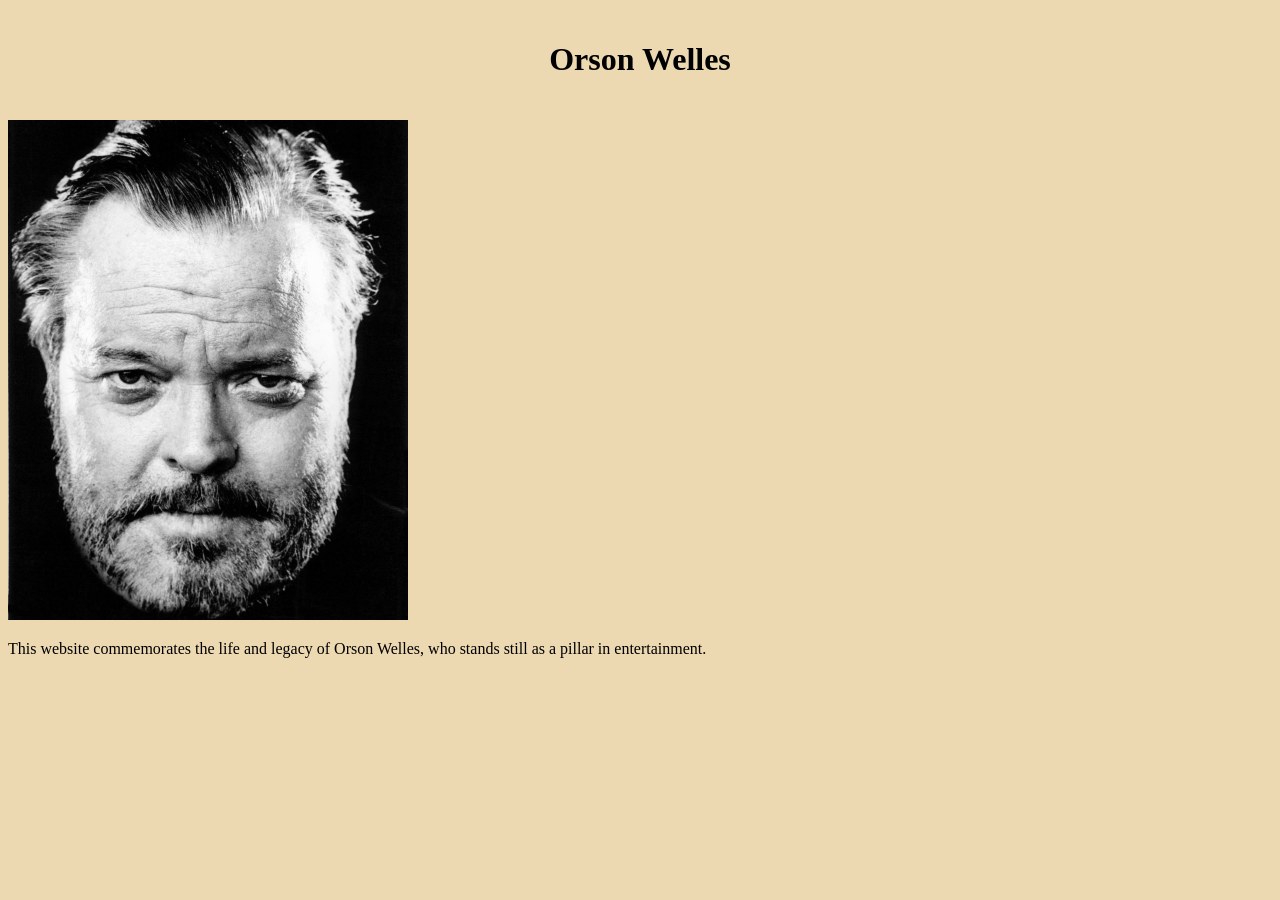
==== fansite/index.html @ b5290094 "Add files via upload" ====
<!doctype html>

<html lang="en">

<head>
  <meta charset="utf-8">
  <title>Orson Welles Fanpage</title>
  <meta name="description" content="This is the description that search engines will display. Aim for 145-155 characters.">
  <meta name="author" content="Insert the content author or owner name here">

  <!-- Link to your JS file -->
  <script src="scripts/script.js"></script>

  <!-- Link to your CSS file -->
  <link rel="stylesheet" href="css/style.css">

</head>


<body>

<h1>Orson Welles</h1>

<img src="images/welles1.jpg">

<p>This website commemorates the life and legacy of Orson Welles, who stands still as a pillar in entertainment.</p>



</body>

</html>
---- fansite/css/style.css ----
body {
  background-color:#ECD8B1;
}
h1 {text-align: center; color:#000000; padding:20px}
p {color:#000000}
img {max-height: 500px;max-width: 400px}
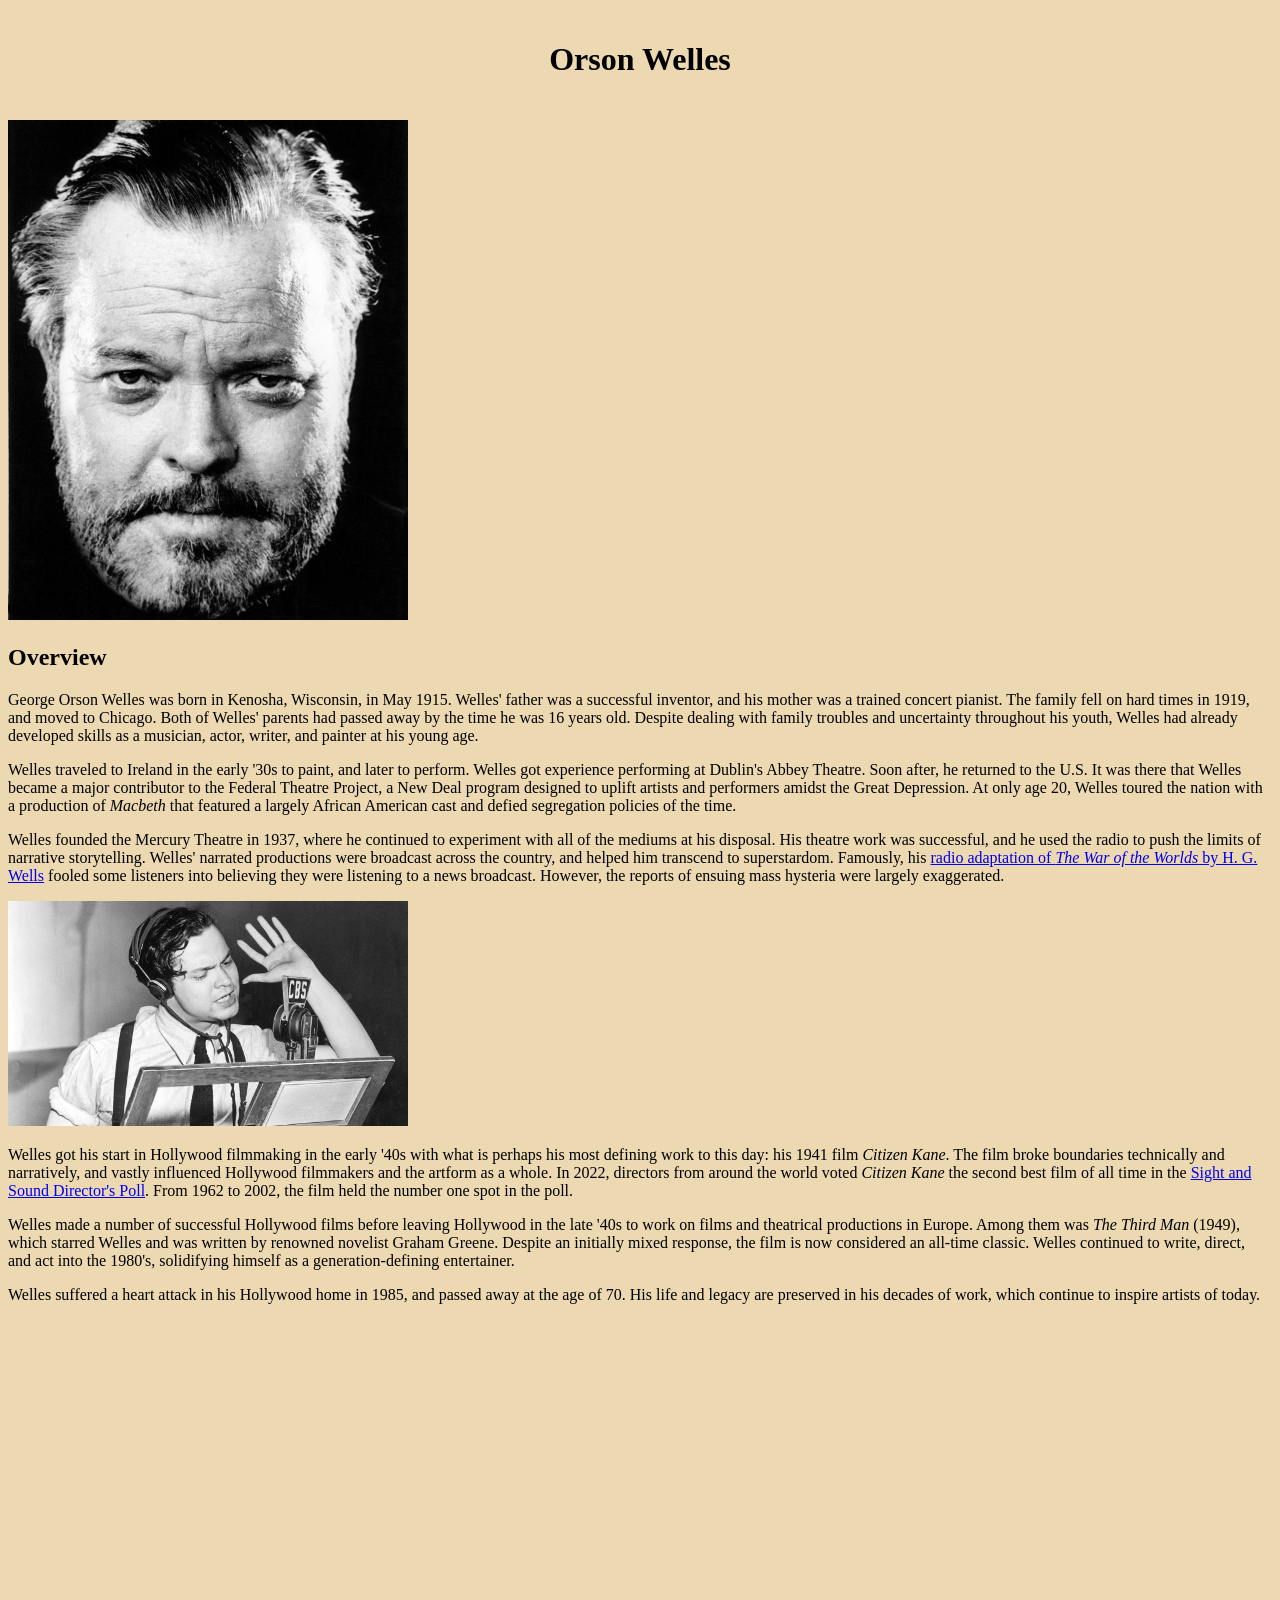
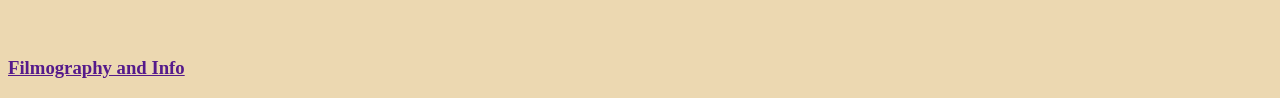
==== commit 225164b0: "Add files via upload" ====
--- a/fansite/index.html
+++ b/fansite/index.html
@@ -5,13 +5,22 @@
 <head>
   <meta charset="utf-8">
   <title>Orson Welles Fanpage</title>
-  <meta name="description" content="This is the description that search engines will display. Aim for 145-155 characters.">
+  <meta name="description" content="This fanpage is dedicated to the late Orson Welles, a renowned actor and revolutionary fimmaker.">
   <meta name="author" content="Insert the content author or owner name here">
+  <link rel="preconnect" href="https://fonts.googleapis.com">
+<link rel="preconnect" href="https://fonts.gstatic.com" crossorigin>
+<link href="https://fonts.googleapis.com/css2?family=Notable&display=swap" rel="stylesheet">
+<link rel="preconnect" href="https://fonts.googleapis.com">
+<link rel="preconnect" href="https://fonts.gstatic.com" crossorigin>
+<link href="https://fonts.googleapis.com/css2?family=DM+Serif+Display:ital@0;1&display=swap" rel="stylesheet">
+<link rel="preconnect" href="https://fonts.googleapis.com">
+<link rel="preconnect" href="https://fonts.gstatic.com" crossorigin>
+<link href="https://fonts.googleapis.com/css2?family=DM+Serif+Display:ital@0;1&display=swap" rel="stylesheet">
+<link rel="preconnect" href="https://fonts.googleapis.com">
+<link rel="preconnect" href="https://fonts.gstatic.com" crossorigin>
+<link href="https://fonts.googleapis.com/css2?family=DM+Serif+Display&family=Noto+Sans+Cypriot&display=swap" rel="stylesheet">
 
-  <!-- Link to your JS file -->
   <script src="scripts/script.js"></script>
-
-  <!-- Link to your CSS file -->
   <link rel="stylesheet" href="css/style.css">
 
 </head>
@@ -21,12 +30,37 @@
 
 <h1>Orson Welles</h1>
 
-<img src="images/welles1.jpg">
+<img src="images/welles1.jpg" alt="Orson Welles">
 
-<p>This website commemorates the life and legacy of Orson Welles, who stands still as a pillar in entertainment.</p>
+<h2>Overview</h2>
 
+<div class="top_1">
+<p>George Orson Welles was born in Kenosha, Wisconsin, in May 1915. Welles' father was a successful inventor, and his mother was a trained concert pianist. The family fell on hard times in 1919, and moved to Chicago. Both of Welles' parents had passed away by the time he was 16 years old. Despite dealing with family troubles and uncertainty throughout his youth, Welles had already developed skills as a musician, actor, writer, and painter at his young age.
+</p>
+
+<p>Welles traveled to Ireland in the early '30s to paint, and later to perform. Welles got experience performing at Dublin's Abbey Theatre. Soon after, he returned to the U.S. It was there that Welles became a major contributor to the Federal Theatre Project, a New Deal program designed to uplift artists and performers amidst the Great Depression. At only age 20, Welles toured the nation with a production of <em>Macbeth</em> that featured a largely African American cast and defied segregation policies of the time.
+</p>
+
+<p>Welles founded the Mercury Theatre in 1937, where he continued to experiment with all of the mediums at his disposal. His theatre work was successful, and he used the radio to push the limits of narrative storytelling. Welles' narrated productions were broadcast across the country, and helped him transcend to superstardom. Famously, his <a href="https://youtu.be/Xs0K4ApWl4g?si=zi7V5Y3uMGswNHsR" target="_blank">radio adaptation of <em>The War of the Worlds</em> by H. G. Wells</a> fooled some listeners into believing they were listening to a news broadcast. However, the reports of ensuing mass hysteria were largely exaggerated.</p>
+
+<div class="pic"><img src = "images/wellesradio.jpg" alt="Welles performing on a radio broadcast">
+</div>
+
+<p>Welles got his start in Hollywood filmmaking in the early '40s with what is perhaps his most defining work to this day: his 1941 film <em>Citizen Kane</em>. The film broke boundaries technically and narratively, and vastly influenced Hollywood filmmakers and the artform as a whole. In 2022, directors from around the world voted <em>Citizen Kane</em> the second best film of all time in the <a href="https://www.bfi.org.uk/sight-and-sound/directors-100-greatest-films-all-time#rank-9" target="_blank">Sight and Sound Director's Poll</a>. From 1962 to 2002, the film held the number one spot in the poll.
+</p>
+
+<p>Welles made a number of successful Hollywood films before leaving Hollywood in the late '40s to work on films and theatrical productions in Europe. Among them was <em>The Third Man</em> (1949), which starred Welles and was written by renowned novelist Graham Greene. Despite an initially mixed response, the film is now considered an all-time classic. Welles continued to write, direct, and act into the 1980's, solidifying himself as a generation-defining entertainer.</p>
+
+<p>Welles suffered a heart attack in his Hollywood home in 1985, and passed away at the age of 70. His life and legacy are preserved in his decades of work, which continue to inspire artists of today.</p>
+
+</div>
+
+<iframe width="560" height="315" src="https://www.youtube.com/embed/poy_IeHrbKM?si=SjzSVMnZSVWXmwBH" title="YouTube video player" frameborder="0" allow="accelerometer; autoplay; clipboard-write; encrypted-media; gyroscope; picture-in-picture; web-share" referrerpolicy="strict-origin-when-cross-origin" allowfullscreen></iframe>
+
+
+<h3><a href="" target="_blank">Filmography and Info</a></h3>
 
 
 </body>
 
-</html>
+</html>
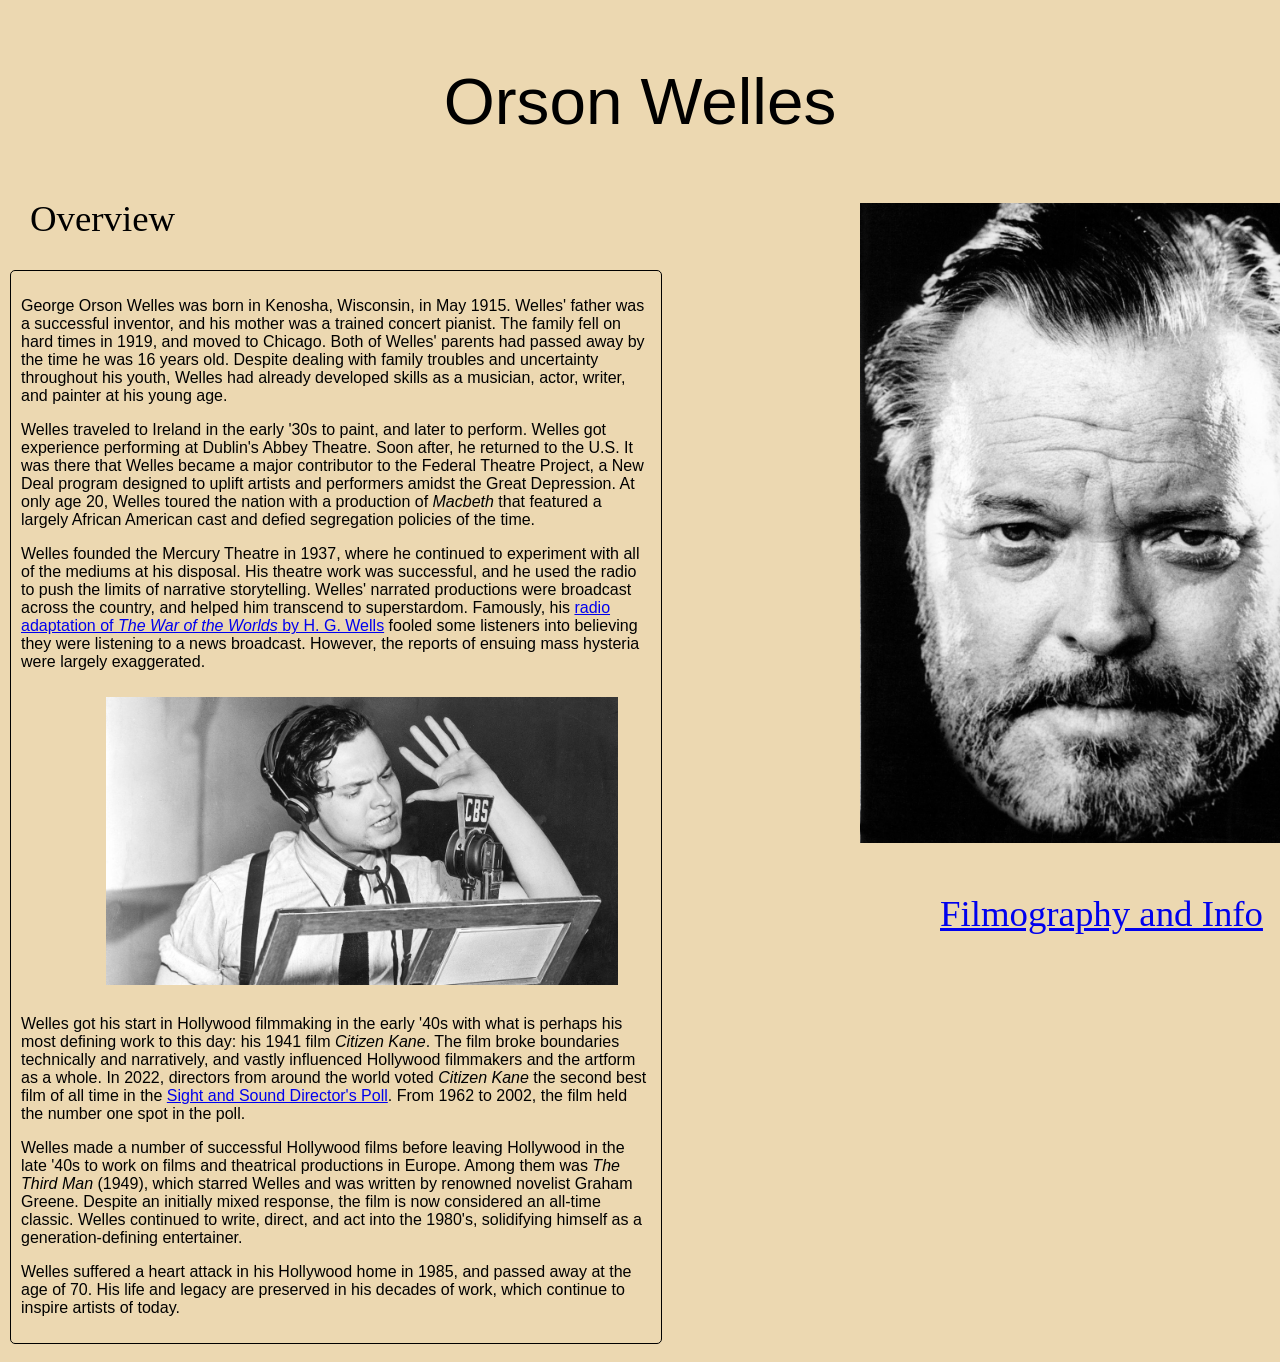
==== commit 3bac43ee: "Add files via upload" ====
--- a/fansite/index.html
+++ b/fansite/index.html
@@ -58,7 +58,7 @@
 <iframe width="560" height="315" src="https://www.youtube.com/embed/poy_IeHrbKM?si=SjzSVMnZSVWXmwBH" title="YouTube video player" frameborder="0" allow="accelerometer; autoplay; clipboard-write; encrypted-media; gyroscope; picture-in-picture; web-share" referrerpolicy="strict-origin-when-cross-origin" allowfullscreen></iframe>
 
 
-<h3><a href="" target="_blank">Filmography and Info</a></h3>
+<h3><a href="https://eputnam1.github.io/J352FALL2026/fansite/index2.html" target="_blank">Filmography and Info</a></h3>
 
 
 </body>
--- a/fansite/css/style.css
+++ b/fansite/css/style.css
@@ -1,6 +1,78 @@
 body {
   background-color:#ECD8B1;
+  margin: 10px;
 }
-h1 {text-align: center; color:#000000; padding:20px}
+h1 {text-align: center; color:#000000; padding:20px;
+  font-family: "Notable", sans-serif;
+  font-weight: 400;
+  font-style: normal;
+  font-size: 4.1rem;
+}
 p {color:#000000}
-img {max-height: 500px;max-width: 400px}+img {max-height: 640px;max-width: 512px; margin-left: 850px; margin-top: 0px}
+
+h2 {margin-left: 20px;
+  font-family: "DM Serif Display", serif;
+  font-weight: 400;
+  font-style: normal;
+font-size: 2.3rem;
+margin-top: -650px}
+
+.top_1 {
+  border:solid 0.5px #000;
+  padding:10px;
+  border-radius:5px;
+  width: 50%;
+  padding-top: 20;
+  text-align: left;
+  font-family: "Noto Sans Cypriot", sans-serif;
+  font-weight: 400;
+  font-style: normal;
+}
+
+.pic img {
+  width: 100%;
+  height: auto;
+  margin: 10px;
+  margin-left: 85px;
+}
+
+h3 {
+  font-family: "DM Serif Display", serif;
+  font-weight: 400;
+  font-style: normal;
+font-size: 2.3rem;
+margin-left: 930px;
+margin-top: -470px;}
+
+iframe {
+  margin-left: 830px;
+  margin-top: -800px;
+}
+
+.img2 img {
+  margin-left: -90px;
+}
+
+.ul {
+  border:solid 0.5px #000;
+  padding:10px;
+  border-radius:5px;
+  width: 50%;
+  padding-top: 20;
+  text-align: left;
+  font-family: "Noto Sans Cypriot", sans-serif;
+  font-weight: 400;
+  font-style: normal;
+  margin-top: -590px;
+  margin-left: 35px;
+}
+
+.link {
+  font-family: "Noto Sans Cypriot", sans-serif;
+  font-weight: 400;
+  font-style: normal;
+  text-align: left;
+  margin-left: 50px;
+  margin-top: 40px;
+}
